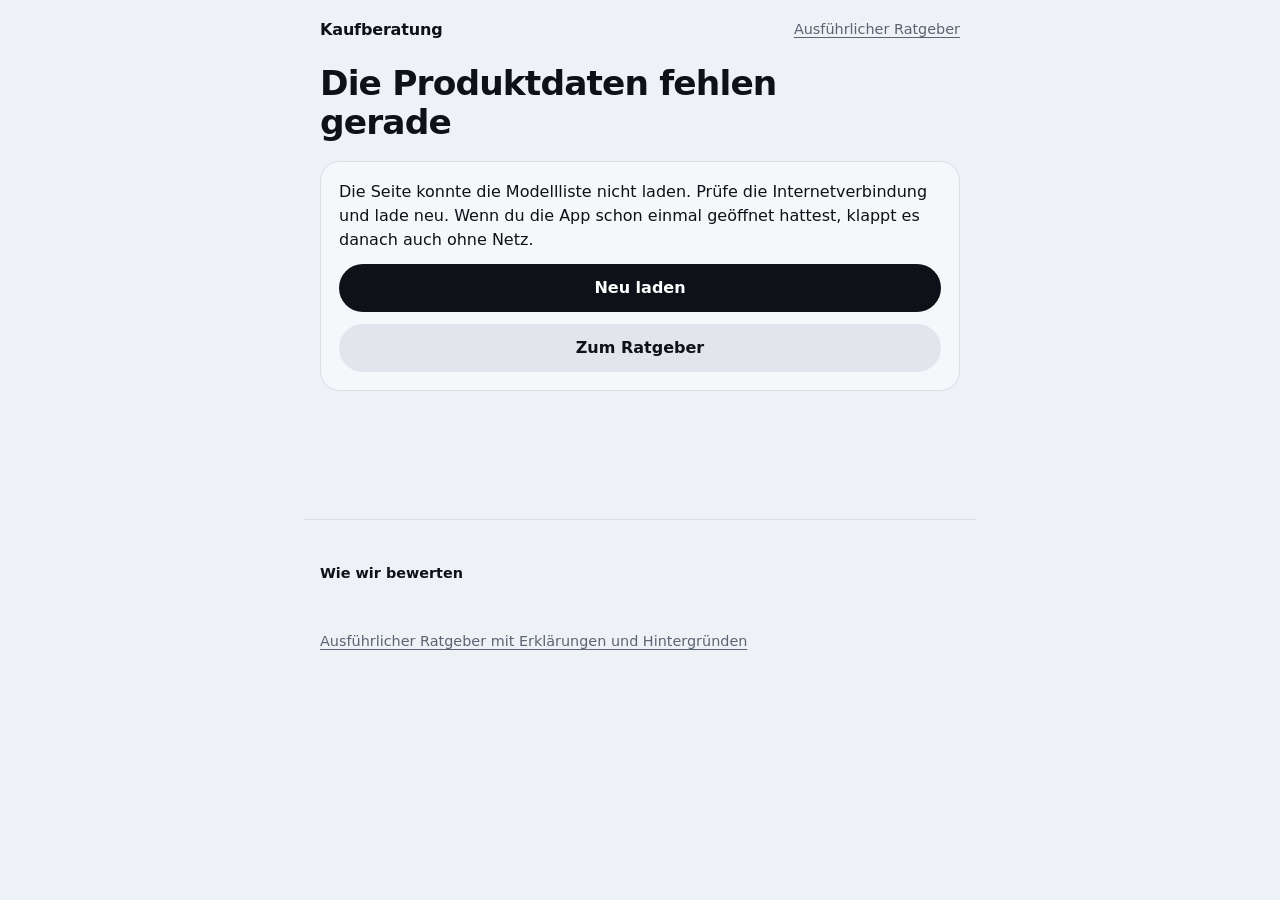
==== app/finder/index.html @ c20480fc "Finder: Produktdatenbank (14 Kategorien, 278 Modelle), Punkteschema, Prüfskript, Suchoberfläche Zwis" ====
<!doctype html>
<html lang="de">
<head>
<meta charset="utf-8">
<meta name="viewport" content="width=device-width, initial-scale=1, viewport-fit=cover">
<title>Finden &amp; Vergleichen – Kaufberatung</title>
<meta name="description" content="In unter einer Minute das passende Gerät finden: Kategorie wählen, Budget nennen, ein paar Fragen beantworten.">
<meta name="color-scheme" content="light dark">
<meta name="theme-color" media="(prefers-color-scheme: light)" content="#eef1f5">
<meta name="theme-color" media="(prefers-color-scheme: dark)" content="#000000">
<link rel="stylesheet" href="finder.css">
<!-- Manifest, Symbole und app.js (Service Worker) setzt der App-Bau ein. -->
</head>
<body>
<a class="sprung" href="#inhalt">Zum Inhalt springen</a>
<header class="leiste">
  <a class="leiste-marke" href="./">Kaufberatung</a>
  <a class="leiste-link" href="ratgeber.html">Ausführlicher Ratgeber</a>
</header>

<main id="inhalt" class="haupt" tabindex="-1" aria-busy="true">
  <p class="laden" role="status">Modellliste wird geladen …</p>
  <noscript><p class="laden">Diese Seite braucht JavaScript. Ohne JavaScript hilft der <a href="ratgeber.html">ausführliche Ratgeber</a>.</p></noscript>
</main>

<div id="ablage" class="ablage" role="region" aria-label="Auswahl zum Vergleich" hidden></div>

<footer class="fuss">
  <details class="methode">
    <summary>Wie wir bewerten</summary>
    <p>Die Punkte kommen aus Herstellerangaben: Datenblatt und EU-Energielabel. Es sind keine Testnoten. Jedes Merkmal bekommt 0 bis 100 Teilpunkte, deine Antworten legen fest, wie stark es zählt.</p>
    <p>Ein Datenblatt zeigt die Ausstattung, aber nicht, wie gut Bild, Ton oder Saugen wirklich sind. Deshalb ziehen wir Datenblatt-Noten zur Mitte hin, ziehen etwas ab und vergeben ohne unabhängigen Test höchstens <span id="m-kappung">84</span> Punkte. Fehlen Angaben, sinkt die Note; fehlt zu viel, gibt es keine.</p>
    <p>Preise sind ohne Gewähr. Wir nennen Händler und Datum der Abfrage; seitdem kann sich der Preis geändert haben.</p>
  </details>
  <p id="datenstand" class="fuss-stand"></p>
  <p><a href="ratgeber.html">Ausführlicher Ratgeber mit Erklärungen und Hintergründen</a></p>
</footer>

<script src="bewertung.js"></script>
<script src="finder.js"></script>
</body>
</html>
---- app/finder/finder.css ----
/* Finden & Vergleichen – gleiche Tokens wie die Kaufberatung („Tageslicht und Abend“, docs/DESIGN.md).
   Eine auffällige Stelle: die Notenskala in der Empfehlung (Klassenbänder, Spanne, Grenze ohne Test).
   Alles andere bleibt ruhig: eine Schriftfamilie, Tinte auf hellem Grau, Grün nur für „passt/vorn“. */

:root {
  --font: "Geist", -apple-system, BlinkMacSystemFont, "Segoe UI Variable Text", "Segoe UI", system-ui, sans-serif;
  --bg: #eef1f5; --surface: #ffffff; --surface-2: #f5f7fa;
  --ink: #0e1218; --muted: #5a6472; --line: #d8dee6; --edge: rgba(255, 255, 255, 0);
  --ctl: #0e1218; --ctl-ink: #ffffff; --seg-bg: #e2e6ec;
  --good: #1d7a45; --good-bg: rgba(29, 122, 69, .09); --warn: #8a5a00; --warn-bg: rgba(138, 90, 0, .09);
  --focus: #1f5fd1;
  --r-panel: 20px; --r-ctl: 999px; --r-feld: 14px;
  --ease-out: cubic-bezier(0.23, 1, 0.32, 1);
  --schatten: 0 1px 0 var(--edge) inset, 0 24px 48px -32px rgba(16, 24, 40, .35);
  color-scheme: light dark;
}
@media (prefers-color-scheme: dark) {
  :root {
    --bg: #000000; --surface: #0f1115; --surface-2: #171a20;
    --ink: #f3f1ed; --muted: #9ba4b0; --line: #252a32; --edge: rgba(255, 255, 255, .08);
    --ctl: #f3f1ed; --ctl-ink: #000000; --seg-bg: #1a1d23;
    --good: #5fcf8a; --good-bg: rgba(95, 207, 138, .12); --warn: #f0b04a; --warn-bg: rgba(240, 176, 74, .12);
    --focus: #8ab4ff;
    --schatten: 0 1px 0 var(--edge) inset;
  }
}

*, *::before, *::after { box-sizing: border-box; }
html { -webkit-text-size-adjust: 100%; text-size-adjust: 100%; }
body {
  margin: 0; background: var(--bg); color: var(--ink);
  font: 400 1rem/1.5 var(--font); font-feature-settings: "tnum" 0;
  overflow-wrap: break-word;
  padding-left: env(safe-area-inset-left, 0px); padding-right: env(safe-area-inset-right, 0px);
}
p, h1, h2, h3, ul, ol, fieldset { margin: 0; }
a { color: inherit; text-underline-offset: .18em; }
button, input { font: inherit; color: inherit; }
button { cursor: pointer; }
:focus-visible { outline: 3px solid var(--focus); outline-offset: 2px; border-radius: 6px; }
[hidden] { display: none !important; }
.zahl, .preis-betrag, .rang-preis, .vgl-preis, .budget-zahl, .kachel-zahl { font-variant-numeric: tabular-nums; }

.visuell-weg {
  position: absolute !important; width: 1px; height: 1px; padding: 0; margin: -1px;
  overflow: hidden; clip: rect(0 0 0 0); clip-path: inset(50%); white-space: nowrap; border: 0;
}
.sprung { position: absolute; left: 12px; top: -60px; z-index: 50; padding: 10px 16px; background: var(--ctl); color: var(--ctl-ink); border-radius: 10px; }
.sprung:focus { top: 12px; }

/* ---------- Rahmen ---------- */
.leiste, .haupt, .fuss { width: 100%; max-width: 42rem; margin: 0 auto; padding-left: 16px; padding-right: 16px; }
.leiste {
  display: flex; align-items: center; justify-content: space-between; gap: 12px;
  padding-top: calc(8px + env(safe-area-inset-top, 0px)); padding-bottom: 4px;
}
.leiste-marke { font-weight: 700; letter-spacing: -.01em; text-decoration: none; display: inline-flex; align-items: center; min-height: 44px; }
.leiste-link { color: var(--muted); font-size: .9rem; display: inline-flex; align-items: center; min-height: 44px; text-align: right; }
.haupt { padding-bottom: 8rem; outline: none; }
.laden { padding: 3rem 0; color: var(--muted); }

/* ---------- Schirme ---------- */
.schirm { display: grid; gap: 1.25rem; padding-top: .5rem; }
.schirm.neu { animation: auftauchen 200ms var(--ease-out) both; }   /* nur beim Schrittwechsel, nicht bei jeder Antwort */
@keyframes auftauchen { from { opacity: 0; transform: translateY(6px); } to { opacity: 1; transform: none; } }
.titel { font-size: clamp(1.6rem, 6.4vw, 2.15rem); line-height: 1.12; font-weight: 680; letter-spacing: -.025em; outline: none; max-width: 22ch; }
.lead { color: var(--muted); font-size: 1.02rem; max-width: 34rem; }
.hilfe { color: var(--muted); font-size: .9rem; }
.leise-text { color: var(--muted); }

.kopf { display: flex; align-items: center; justify-content: space-between; gap: 8px; flex-wrap: wrap; margin-bottom: -.5rem; }
.zurueck {
  display: inline-flex; align-items: center; gap: 2px; min-height: 44px; padding: 0 10px 0 2px;
  background: none; border: 0; font-weight: 600; font-size: .95rem; border-radius: 10px;
}
.zurueck.rechts { padding: 0 2px 0 10px; color: var(--muted); font-weight: 500; }
.schritt { color: var(--muted); font-size: .85rem; }
.schritt span { color: var(--ink); font-weight: 600; }

.sym { width: 24px; height: 24px; fill: none; stroke: currentColor; stroke-width: 1.6; stroke-linecap: round; stroke-linejoin: round; flex: none; }
.sym.klein { width: 22px; height: 22px; stroke-width: 2; }

/* ---------- Kategorien ---------- */
.gruppe { display: grid; gap: .6rem; }
.gruppe-name { font-size: .95rem; font-weight: 600; color: var(--muted); }
.kacheln { list-style: none; padding: 0; display: grid; grid-template-columns: repeat(auto-fill, minmax(9.25rem, 1fr)); gap: 10px; }
.kachel {
  width: 100%; min-height: 7rem; display: flex; flex-direction: column; align-items: flex-start; justify-content: space-between; gap: 10px;
  padding: 14px 14px 12px; text-align: left; border-radius: 18px;
  background: var(--surface); border: 1px solid var(--line); box-shadow: var(--schatten);
  transition: transform 140ms var(--ease-out), border-color 140ms var(--ease-out);
}
.kachel-sym { width: 30px; height: 30px; stroke-width: 1.5; }
.kachel-name { font-weight: 620; font-size: 1rem; line-height: 1.25; }
.kachel-zahl { color: var(--muted); font-size: .8rem; margin-top: -6px; }
.kachel.leer { background: transparent; box-shadow: none; }
.kachel.leer .kachel-sym, .kachel.leer .kachel-name { opacity: .62; }
.kachel:active { transform: scale(.98); }
@media (hover: hover) and (pointer: fine) { .kachel:hover { border-color: var(--ink); } }

/* ---------- Eingaben ---------- */
.budget-zeile { display: flex; align-items: center; gap: 10px; flex-wrap: wrap; }
.budget-label.klein { font-size: .9rem; color: var(--muted); }
.budget-box { position: relative; display: inline-flex; align-items: center; }
.budget-zahl {
  width: 12.5rem; max-width: 100%; min-height: 64px; padding: 6px 2.6rem 6px 16px;
  font-size: 2rem; font-weight: 650; letter-spacing: -.02em;
  background: var(--surface); border: 2px solid var(--line); border-radius: var(--r-feld);
  -moz-appearance: textfield; appearance: textfield;
}
.budget-zahl::-webkit-outer-spin-button, .budget-zahl::-webkit-inner-spin-button { -webkit-appearance: none; margin: 0; }
.budget-zahl::placeholder { color: var(--muted); opacity: .7; font-weight: 500; }
.budget-zahl:focus { border-color: var(--ink); outline: none; }
.budget-zahl:focus-visible { outline: 3px solid var(--focus); outline-offset: 2px; }
.euro { position: absolute; right: 16px; font-size: 1.5rem; font-weight: 600; color: var(--muted); pointer-events: none; }

.budget-leiste { display: grid; gap: 10px; padding: 12px; border-radius: var(--r-panel); background: var(--surface-2); border: 1px solid var(--line); }
.budget-leiste .budget-zahl { width: 9.5rem; min-height: 48px; font-size: 1.35rem; padding-right: 2.2rem; border-radius: 12px; }
.budget-leiste .euro { font-size: 1.1rem; right: 12px; }

.chips { display: flex; flex-wrap: wrap; gap: 8px; }
.chip {
  min-height: 44px; padding: 0 16px; border-radius: var(--r-ctl); border: 1px solid transparent;
  background: var(--seg-bg); font-weight: 550; font-size: .95rem;
  transition: background-color 140ms var(--ease-out), color 140ms var(--ease-out), transform 140ms var(--ease-out);
}
.chip[aria-pressed="true"] { background: var(--ctl); color: var(--ctl-ink); }
.chip:active { transform: scale(.97); }
.chips.kompakt .chip { font-size: .88rem; padding: 0 13px; }

.frage { border: 0; padding: 0; display: grid; gap: .6rem; min-width: 0; }
.frage legend { font-weight: 620; font-size: 1.08rem; line-height: 1.3; padding: 0; margin-bottom: .6rem; }
.optionen { display: grid; gap: 8px; }
.option {
  display: flex; align-items: center; gap: 12px; min-height: 50px; padding: 10px 14px;
  border-radius: var(--r-feld); background: var(--surface); border: 1px solid var(--line); cursor: pointer;
  transition: border-color 140ms var(--ease-out), box-shadow 140ms var(--ease-out);
}
.option input { width: 20px; height: 20px; margin: 0; accent-color: var(--ink); flex: none; }
.option:has(input:checked) { border-color: var(--ink); box-shadow: inset 0 0 0 1px var(--ink); }
.option:has(input:focus-visible) { outline: 3px solid var(--focus); outline-offset: 2px; }
.option input:focus-visible { outline: none; }

.weiter { padding-top: .5rem; }
.knopf {
  display: inline-flex; align-items: center; justify-content: center; gap: 8px; min-height: 48px; padding: 0 22px;
  border-radius: var(--r-ctl); border: 0; font-weight: 620; font-size: 1rem; text-decoration: none;
  transition: transform 140ms var(--ease-out), opacity 140ms var(--ease-out);
}
.knopf.haupt { background: var(--ctl); color: var(--ctl-ink); }
.knopf.neben { background: var(--seg-bg); color: var(--ink); }
.knopf.breit { width: 100%; }
.knopf:active { transform: scale(.97); }
.knopf:disabled { opacity: .45; cursor: default; transform: none; }
.weiter .knopf { width: 100%; min-height: 54px; font-size: 1.05rem; }
.textlink { display: inline-flex; align-items: center; min-height: 44px; font-weight: 600; font-size: .92rem; }

/* ---------- Karten ---------- */
.karte { background: var(--surface); border: 1px solid var(--line); border-radius: var(--r-panel); padding: 18px; display: grid; gap: .75rem; box-shadow: var(--schatten); }
.karte.leise { background: var(--surface-2); box-shadow: none; }
.karte .gross { font-size: 1.15rem; font-weight: 620; }
.auswahl { color: var(--muted); font-size: .9rem; margin-bottom: .25rem; }

.empfehlung { padding: 20px 18px 18px; gap: .5rem; }
.karte-kopf { font-size: .9rem; font-weight: 600; color: var(--good); }
.karte-kopf.warn { color: var(--warn); }
.hersteller { color: var(--muted); font-size: .9rem; margin-top: .25rem; }
.modell { font-size: 1.55rem; line-height: 1.15; font-weight: 680; letter-spacing: -.02em; margin-top: -.25rem; }
.variante { color: var(--muted); }
.note-zeile { display: flex; align-items: flex-end; gap: 14px; margin-top: .5rem; }
.note-zahl { line-height: .9; white-space: nowrap; }
.note-zahl .zahl { font-size: clamp(3.6rem, 18vw, 4.6rem); font-weight: 720; letter-spacing: -.05em; }
.note-zahl .von { font-size: .95rem; color: var(--muted); font-weight: 500; letter-spacing: 0; }
.note-text { padding-bottom: .35rem; }
.klasse { font-size: 1.3rem; font-weight: 650; line-height: 1.2; }
.marke { font-size: .82rem; color: var(--muted); }

/* Notenskala: Bänder der Klassen, aktuelle Klasse getönt, Spanne als Balken, ab Kappung schraffiert */
.skala { margin: .6rem 0 .2rem; }
.skala-bahn { position: relative; height: 14px; border-radius: 7px; background: var(--seg-bg); }
.skala-stufe { position: absolute; top: 0; bottom: 0; box-shadow: inset -2px 0 0 var(--surface); }
.skala-stufe:first-child { border-radius: 7px 0 0 7px; }
.skala-stufe.an { background: var(--good-bg); box-shadow: inset -2px 0 0 var(--surface), inset 0 0 0 1px color-mix(in srgb, var(--good) 45%, transparent); }
.skala-test {
  position: absolute; top: 0; bottom: 0; border-radius: 0 7px 7px 0;
  background: repeating-linear-gradient(135deg, transparent 0 3px, color-mix(in srgb, var(--muted) 45%, transparent) 3px 4px);
}
.skala-spanne { position: absolute; top: 4px; bottom: 4px; border-radius: 3px; background: color-mix(in srgb, var(--ink) 22%, transparent); }
.skala-punkt {
  position: absolute; top: 50%; width: 20px; height: 20px; border-radius: 50%;
  background: var(--ink); border: 3px solid var(--surface); transform: translate(-50%, -50%);
  box-shadow: 0 0 0 1px var(--ink);
}
.skala-marken { position: relative; height: 1.2rem; margin-top: 4px; font-size: .72rem; color: var(--muted); }
.skala-marken span { position: absolute; transform: translateX(-50%); }
.skala-hinweis { font-size: .78rem; color: var(--muted); text-align: right; }

.warnung { background: var(--warn-bg); color: var(--ink); border-radius: 12px; padding: 10px 12px; font-size: .92rem; }
.staerken { margin-top: .35rem; }
.staerken h3 { font-size: .9rem; font-weight: 600; color: var(--muted); margin-bottom: .3rem; }
.staerken ul { padding-left: 1.15rem; display: grid; gap: .2rem; }
.staerken li::marker { color: var(--good); }
.kauf { display: flex; flex-wrap: wrap; align-items: center; justify-content: space-between; gap: 12px; margin-top: .6rem; padding-top: .9rem; border-top: 1px solid var(--line); }
.preis-betrag { font-size: 1.6rem; font-weight: 680; letter-spacing: -.02em; line-height: 1.1; }
.preis-betrag.klein { font-size: 1.1rem; }
.preis-quelle { font-size: .82rem; color: var(--muted); }
.kauf .knopf { flex: 1 1 10rem; }

.hinweis { background: var(--surface-2); box-shadow: none; gap: .4rem; }
.hinweis.mehr { border-color: color-mix(in srgb, var(--good) 40%, var(--line)); }
.hinweis-text { font-size: 1.08rem; font-weight: 620; line-height: 1.35; }
.hinweis-modell { color: var(--muted); font-size: .9rem; }
.hinweis-knoepfe { display: flex; flex-wrap: wrap; align-items: center; gap: 4px 14px; }
.hinweis-knoepfe .knopf { min-height: 44px; padding: 0 18px; font-size: .92rem; }

.vgl { display: inline-flex; align-items: center; gap: 8px; min-height: 44px; font-size: .9rem; cursor: pointer; }
.vgl input { width: 20px; height: 20px; margin: 0; accent-color: var(--ink); }
.vgl.aus { color: var(--muted); cursor: default; }

/* ---------- Rangliste ---------- */
.abschnitt { display: grid; gap: .75rem; margin-top: 1rem; }
.abschnitt h2 { font-size: 1.25rem; font-weight: 660; letter-spacing: -.015em; outline: none; }
.rang-kopf { display: grid; gap: .6rem; }
.segment { display: flex; padding: 3px; border-radius: var(--r-ctl); background: var(--seg-bg); width: 100%; max-width: 26rem; }
.segment-wahl { flex: 1 1 0; position: relative; }
.segment-wahl input { position: absolute; inset: 0; opacity: 0; margin: 0; cursor: pointer; }
.segment-wahl span {
  display: flex; align-items: center; justify-content: center; min-height: 40px; padding: 0 6px; text-align: center;
  border-radius: var(--r-ctl); font-size: .86rem; font-weight: 560; line-height: 1.15;
  transition: background-color 140ms var(--ease-out);
}
.segment-wahl input:checked + span { background: var(--surface); box-shadow: 0 1px 3px rgba(16, 24, 40, .18); font-weight: 650; }
.segment-wahl input:focus-visible + span { outline: 3px solid var(--focus); outline-offset: 1px; }
@media (pointer: coarse) { .segment-wahl span { min-height: 44px; } }

.rang { list-style: none; padding: 0; display: grid; gap: 0; border-top: 1px solid var(--line); }
.rang-eintrag {
  display: grid; grid-template-columns: 1.6rem minmax(0, 1fr) auto; gap: 4px 10px; align-items: start;
  padding: 12px 4px 6px; border-bottom: 1px solid var(--line);
}
.rang-eintrag.erste { background: var(--good-bg); border-radius: 12px; border-bottom-color: transparent; padding-left: 8px; padding-right: 8px; margin: 4px -4px; }
.rang-nr { color: var(--muted); font-size: .85rem; font-variant-numeric: tabular-nums; padding-top: .15rem; }
.rang-name { font-weight: 600; line-height: 1.3; }
.hersteller-inline { color: var(--muted); font-weight: 450; }
.rang-marken { color: var(--warn); font-size: .82rem; margin-top: 2px; }
.rang-aktionen { display: flex; flex-wrap: wrap; gap: 0 16px; }
.rang-werte { text-align: right; }
.rang-note { display: grid; justify-items: end; line-height: 1.05; }
.rang-note .zahl { font-size: 1.5rem; font-weight: 700; letter-spacing: -.03em; }
.rang-klasse { font-size: .78rem; color: var(--muted); }
.rang-preis { font-size: .95rem; font-weight: 600; margin-top: .3rem; white-space: nowrap; }

/* ---------- Vergleich ---------- */
.vgl-tabelle { display: grid; gap: 2px; }
.vgl-reihe { display: grid; gap: 6px; }
.vgl-reihe.spalten-2 { grid-template-columns: repeat(2, minmax(0, 1fr)); }
.vgl-reihe.spalten-3 { grid-template-columns: repeat(3, minmax(0, 1fr)); }
.vgl-modelle { position: sticky; top: 0; z-index: 2; background: var(--bg); padding: 8px 0; border-bottom: 1px solid var(--line); }
.vgl-name { font-weight: 620; font-size: .88rem; line-height: 1.25; hyphens: auto; overflow-wrap: anywhere; }
.vgl-note { font-size: .8rem; color: var(--muted); }
.vgl-note .zahl { font-size: 1.25rem; font-weight: 700; color: var(--ink); }
.vgl-preis { font-size: .85rem; font-weight: 600; }
.vgl-feld { font-size: .8rem; color: var(--muted); margin-top: 10px; margin-bottom: 4px; hyphens: auto; }
.vgl-wert { padding: 8px 10px; border-radius: 10px; background: var(--surface); font-size: .9rem; line-height: 1.3; hyphens: auto; overflow-wrap: anywhere; }
.vgl-wert.vorn { box-shadow: inset 0 0 0 2px var(--good); font-weight: 650; }
.vgl-wert.fehlt { color: var(--muted); background: transparent; box-shadow: inset 0 0 0 1px var(--line); }

/* ---------- Ablage unten ---------- */
.ablage {
  position: fixed; z-index: 30; left: 50%; transform: translateX(-50%);
  bottom: calc(12px + env(safe-area-inset-bottom, 0px)); width: min(calc(100% - 24px), 40rem);
  display: flex; align-items: center; gap: 8px; flex-wrap: wrap; padding: 8px 8px 8px 16px;
  background: var(--surface); border-radius: var(--r-panel);
  box-shadow: inset 0 1px 0 var(--edge), 0 0 0 1px var(--line), 0 24px 48px -24px rgba(16, 24, 40, .45);
}
.ablage-text { flex: 1 1 8rem; font-weight: 600; font-size: .92rem; }
.ablage .knopf { min-height: 44px; padding: 0 16px; font-size: .92rem; }
@starting-style { .ablage { opacity: 0; transform: translate(-50%, 10px); } }
.ablage { transition: opacity 200ms var(--ease-out), transform 200ms var(--ease-out); }

/* ---------- Fuß ---------- */
.fuss { display: grid; gap: .75rem; padding-top: 2rem; padding-bottom: calc(6rem + env(safe-area-inset-bottom, 0px)); color: var(--muted); font-size: .9rem; border-top: 1px solid var(--line); }
.methode summary { display: flex; align-items: center; min-height: 44px; font-weight: 600; color: var(--ink); cursor: pointer; }
.methode p { margin-top: .5rem; max-width: 38rem; }
.fuss a { display: inline-flex; align-items: center; min-height: 44px; }

@media (min-width: 40rem) {
  .kacheln { grid-template-columns: repeat(3, minmax(0, 1fr)); }
  .empfehlung { padding: 26px 26px 22px; }
  .rang-kopf { grid-template-columns: 1fr auto; align-items: center; }
  .segment { width: 24rem; }
}

@media (prefers-reduced-motion: reduce) {
  .schirm.neu { animation: none; }
  .kachel, .chip, .knopf, .option, .segment-wahl span, .ablage { transition: none; }
  .kachel:active, .chip:active, .knopf:active { transform: none; }
  @starting-style { .ablage { opacity: 0; transform: translateX(-50%); } }
}
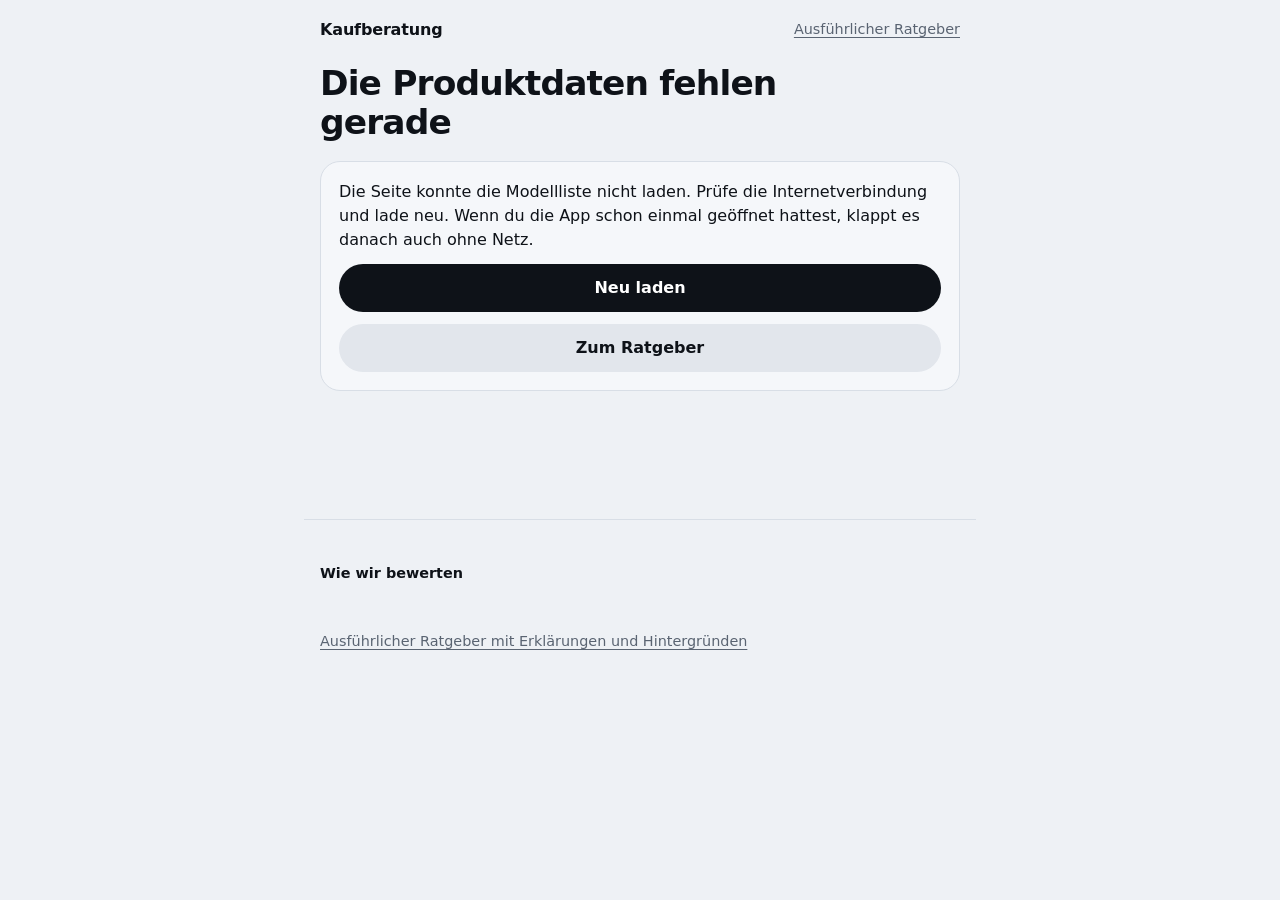
==== commit 595df109: "UX-Neuausrichtung: D12–D24, P1 Sofortfixes Finder, P6 Stufe 1 Preise - Entscheidungen D12–D24; Gesam" ====
--- a/app/finder/index.html
+++ b/app/finder/index.html
@@ -29,7 +29,8 @@
   <details class="methode">
     <summary>Wie wir bewerten</summary>
     <p>Die Punkte kommen aus Herstellerangaben: Datenblatt und EU-Energielabel. Es sind keine Testnoten. Jedes Merkmal bekommt 0 bis 100 Teilpunkte, deine Antworten legen fest, wie stark es zählt.</p>
-    <p>Ein Datenblatt zeigt die Ausstattung, aber nicht, wie gut Bild, Ton oder Saugen wirklich sind. Deshalb ziehen wir Datenblatt-Noten zur Mitte hin, ziehen etwas ab und vergeben ohne unabhängigen Test höchstens <span id="m-kappung">84</span> Punkte. Fehlen Angaben, sinkt die Note; fehlt zu viel, gibt es keine.</p>
+    <p>Ein Datenblatt zeigt die Ausstattung, aber nicht, wie gut Bild, Ton oder Saugen wirklich sind. Deshalb ziehen wir Datenblatt-Noten zur Mitte hin und ziehen etwas ab. Fehlen Angaben, sinkt die Note; fehlt zu viel, gibt es keine.</p>
+    <p>Empfohlen wird nur ein Modell mit bekanntem Preis. Haben zwei Modelle dieselbe Punktzahl, steht das günstigere vorn.</p>
     <p>Preise sind ohne Gewähr. Wir nennen Händler und Datum der Abfrage; seitdem kann sich der Preis geändert haben.</p>
   </details>
   <p id="datenstand" class="fuss-stand"></p>
--- a/app/finder/finder.css
+++ b/app/finder/finder.css
@@ -1,5 +1,5 @@
 /* Finden & Vergleichen – gleiche Tokens wie die Kaufberatung („Tageslicht und Abend“, docs/DESIGN.md).
-   Eine auffällige Stelle: die Notenskala in der Empfehlung (Klassenbänder, Spanne, Grenze ohne Test).
+   Eine auffällige Stelle: die große Punktzahl in der Empfehlung (D12: ohne Klassenwörter und Kappung).
    Alles andere bleibt ruhig: eine Schriftfamilie, Tinte auf hellem Grau, Grün nur für „passt/vorn“. */
 
 :root {
@@ -26,7 +26,7 @@
 }
 
 *, *::before, *::after { box-sizing: border-box; }
-html { -webkit-text-size-adjust: 100%; text-size-adjust: 100%; }
+html { -webkit-text-size-adjust: 100%; text-size-adjust: 100%; scroll-padding-bottom: 6rem; }
 body {
   margin: 0; background: var(--bg); color: var(--ink);
   font: 400 1rem/1.5 var(--font); font-feature-settings: "tnum" 0;
@@ -161,46 +161,57 @@
 .karte .gross { font-size: 1.15rem; font-weight: 620; }
 .auswahl { color: var(--muted); font-size: .9rem; margin-bottom: .25rem; }
 
+/* Deine Angaben: Frage leise, Antwort kräftig, zweispaltig ab etwas Breite */
+.angaben { display: grid; gap: .4rem; }
+.angaben-titel { font-size: .95rem; font-weight: 600; color: var(--muted); }
+.angaben-liste { margin: 0; display: grid; grid-template-columns: minmax(0, 1fr); gap: 0; border-top: 1px solid var(--line); }
+.angaben-liste dt { color: var(--muted); font-size: .86rem; line-height: 1.3; padding-top: .5rem; }
+.angaben-liste dd { margin: 0; font-weight: 620; line-height: 1.3; padding: .1rem 0 .5rem; border-bottom: 1px solid var(--line); }
+@media (min-width: 34rem) {
+  .angaben-liste { grid-template-columns: minmax(0, 1.4fr) minmax(0, 1fr); column-gap: 16px; }
+  .angaben-liste dt, .angaben-liste dd { padding: .5rem 0; border-bottom: 1px solid var(--line); }
+  .angaben-liste dd { text-align: right; }
+}
+
 .empfehlung { padding: 20px 18px 18px; gap: .5rem; }
 .karte-kopf { font-size: .9rem; font-weight: 600; color: var(--good); }
 .karte-kopf.warn { color: var(--warn); }
 .hersteller { color: var(--muted); font-size: .9rem; margin-top: .25rem; }
 .modell { font-size: 1.55rem; line-height: 1.15; font-weight: 680; letter-spacing: -.02em; margin-top: -.25rem; }
 .variante { color: var(--muted); }
-.note-zeile { display: flex; align-items: flex-end; gap: 14px; margin-top: .5rem; }
+.note-block { display: grid; gap: .35rem; margin-top: .4rem; }
+.note-zeile { display: flex; align-items: flex-end; flex-wrap: wrap; gap: 4px 14px; }
 .note-zahl { line-height: .9; white-space: nowrap; }
-.note-zahl .zahl { font-size: clamp(3.6rem, 18vw, 4.6rem); font-weight: 720; letter-spacing: -.05em; }
+.note-zahl .zahl { font-size: clamp(3.2rem, 15vw, 4.2rem); font-weight: 720; letter-spacing: -.05em; }
 .note-zahl .von { font-size: .95rem; color: var(--muted); font-weight: 500; letter-spacing: 0; }
-.note-text { padding-bottom: .35rem; }
-.klasse { font-size: 1.3rem; font-weight: 650; line-height: 1.2; }
-.marke { font-size: .82rem; color: var(--muted); }
-
-/* Notenskala: Bänder der Klassen, aktuelle Klasse getönt, Spanne als Balken, ab Kappung schraffiert */
-.skala { margin: .6rem 0 .2rem; }
-.skala-bahn { position: relative; height: 14px; border-radius: 7px; background: var(--seg-bg); }
-.skala-stufe { position: absolute; top: 0; bottom: 0; box-shadow: inset -2px 0 0 var(--surface); }
-.skala-stufe:first-child { border-radius: 7px 0 0 7px; }
-.skala-stufe.an { background: var(--good-bg); box-shadow: inset -2px 0 0 var(--surface), inset 0 0 0 1px color-mix(in srgb, var(--good) 45%, transparent); }
-.skala-test {
-  position: absolute; top: 0; bottom: 0; border-radius: 0 7px 7px 0;
-  background: repeating-linear-gradient(135deg, transparent 0 3px, color-mix(in srgb, var(--muted) 45%, transparent) 3px 4px);
-}
+.note-zeile .marke { padding-bottom: .35rem; }
+.marke { font-size: .86rem; color: var(--muted); }
+.note-herkunft summary { display: flex; align-items: center; min-height: 44px; font-weight: 600; font-size: .92rem; cursor: pointer; width: fit-content; }
+.note-herkunft[open] { display: grid; gap: .4rem; padding-bottom: .25rem; }
+
+/* Notenskala (aufgeklappt): Bahn 0–100, Füllung bis zur Note, Spanne als Balken */
+.skala { margin: .2rem 0 .1rem; }
+.skala-bahn { position: relative; height: 14px; border-radius: 7px; background: var(--seg-bg); overflow: visible; }
+.skala-fuellung { position: absolute; left: 0; top: 0; bottom: 0; border-radius: 7px; background: var(--good-bg); box-shadow: inset 0 0 0 1px color-mix(in srgb, var(--good) 40%, transparent); }
 .skala-spanne { position: absolute; top: 4px; bottom: 4px; border-radius: 3px; background: color-mix(in srgb, var(--ink) 22%, transparent); }
 .skala-punkt {
   position: absolute; top: 50%; width: 20px; height: 20px; border-radius: 50%;
   background: var(--ink); border: 3px solid var(--surface); transform: translate(-50%, -50%);
   box-shadow: 0 0 0 1px var(--ink);
 }
-.skala-marken { position: relative; height: 1.2rem; margin-top: 4px; font-size: .72rem; color: var(--muted); }
+.skala-marken { position: relative; height: 1.2rem; margin-top: 4px; font-size: .8rem; color: var(--muted); }
 .skala-marken span { position: absolute; transform: translateX(-50%); }
-.skala-hinweis { font-size: .78rem; color: var(--muted); text-align: right; }
+.skala-marken span:first-child { transform: none; }
+.skala-marken span:last-child { transform: translateX(-100%); }
 
 .warnung { background: var(--warn-bg); color: var(--ink); border-radius: 12px; padding: 10px 12px; font-size: .92rem; }
 .staerken { margin-top: .35rem; }
 .staerken h3 { font-size: .9rem; font-weight: 600; color: var(--muted); margin-bottom: .3rem; }
 .staerken ul { padding-left: 1.15rem; display: grid; gap: .2rem; }
 .staerken li::marker { color: var(--good); }
-.kauf { display: flex; flex-wrap: wrap; align-items: center; justify-content: space-between; gap: 12px; margin-top: .6rem; padding-top: .9rem; border-top: 1px solid var(--line); }
+.kauf { display: flex; flex-wrap: wrap; align-items: center; justify-content: space-between; gap: 12px; margin: .5rem 0 .25rem; padding: .9rem 0; border-top: 1px solid var(--line); border-bottom: 1px solid var(--line); }
+.tests h3 { font-size: .9rem; font-weight: 600; color: var(--muted); }
+.tests ul { list-style: none; padding: 0; }
 .preis-betrag { font-size: 1.6rem; font-weight: 680; letter-spacing: -.02em; line-height: 1.1; }
 .preis-betrag.klein { font-size: 1.1rem; }
 .preis-quelle { font-size: .82rem; color: var(--muted); }
@@ -238,7 +249,10 @@
   display: grid; grid-template-columns: 1.6rem minmax(0, 1fr) auto; gap: 4px 10px; align-items: start;
   padding: 12px 4px 6px; border-bottom: 1px solid var(--line);
 }
+.rang-eintrag.ohne-nr { grid-template-columns: minmax(0, 1fr) auto; }
 .rang-eintrag.erste { background: var(--good-bg); border-radius: 12px; border-bottom-color: transparent; padding-left: 8px; padding-right: 8px; margin: 4px -4px; }
+.offen { display: grid; gap: .5rem; margin-top: 1rem; }
+.offen-titel { font-size: 1.05rem; font-weight: 640; }
 .rang-nr { color: var(--muted); font-size: .85rem; font-variant-numeric: tabular-nums; padding-top: .15rem; }
 .rang-name { font-weight: 600; line-height: 1.3; }
 .hersteller-inline { color: var(--muted); font-weight: 450; }
@@ -247,7 +261,6 @@
 .rang-werte { text-align: right; }
 .rang-note { display: grid; justify-items: end; line-height: 1.05; }
 .rang-note .zahl { font-size: 1.5rem; font-weight: 700; letter-spacing: -.03em; }
-.rang-klasse { font-size: .78rem; color: var(--muted); }
 .rang-preis { font-size: .95rem; font-weight: 600; margin-top: .3rem; white-space: nowrap; }
 
 /* ---------- Vergleich ---------- */
@@ -269,14 +282,26 @@
 .ablage {
   position: fixed; z-index: 30; left: 50%; transform: translateX(-50%);
   bottom: calc(12px + env(safe-area-inset-bottom, 0px)); width: min(calc(100% - 24px), 40rem);
-  display: flex; align-items: center; gap: 8px; flex-wrap: wrap; padding: 8px 8px 8px 16px;
+  display: flex; align-items: center; gap: 6px; padding: 8px 8px 8px 14px;
   background: var(--surface); border-radius: var(--r-panel);
   box-shadow: inset 0 1px 0 var(--edge), 0 0 0 1px var(--line), 0 24px 48px -24px rgba(16, 24, 40, .45);
 }
-.ablage-text { flex: 1 1 8rem; font-weight: 600; font-size: .92rem; }
-.ablage .knopf { min-height: 44px; padding: 0 16px; font-size: .92rem; }
+.ablage-text { flex: 1 1 auto; min-width: 0; font-weight: 600; font-size: .92rem; white-space: nowrap; overflow: hidden; text-overflow: ellipsis; }
+/* width/margin/max-width zurücksetzen: die Layoutklasse .haupt (Hauptspalte) trifft sonst auch „knopf haupt“ */
+.ablage .knopf { min-height: 44px; padding: 0 14px; font-size: .92rem; flex: none; width: auto; max-width: none; margin: 0; }
+/* 07 B12: unten Platz in Höhe der Ablage (eine Zeile, notfalls zwei) */
+.mit-ablage .fuss { padding-bottom: calc(9rem + env(safe-area-inset-bottom, 0px)); }
 @starting-style { .ablage { opacity: 0; transform: translate(-50%, 10px); } }
 .ablage { transition: opacity 200ms var(--ease-out), transform 200ms var(--ease-out); }
+
+/* ---------- Hinweis „Neue Fassung“ (finder-app.js), oben, damit er die Ablage unten nicht verdeckt ---------- */
+.app-hinweis {
+  position: fixed; z-index: 40; left: 50%; transform: translateX(-50%);
+  top: calc(12px + env(safe-area-inset-top, 0px)); width: min(calc(100% - 24px), 30rem);
+  box-shadow: inset 0 1px 0 var(--edge), 0 0 0 1px var(--line), 0 24px 48px -24px rgba(16, 24, 40, .45);
+}
+.app-hinweis-reihe { display: flex; gap: 8px; flex-wrap: wrap; }
+.app-hinweis .knopf { min-height: 44px; width: auto; flex: 1 1 0; }
 
 /* ---------- Fuß ---------- */
 .fuss { display: grid; gap: .75rem; padding-top: 2rem; padding-bottom: calc(6rem + env(safe-area-inset-bottom, 0px)); color: var(--muted); font-size: .9rem; border-top: 1px solid var(--line); }
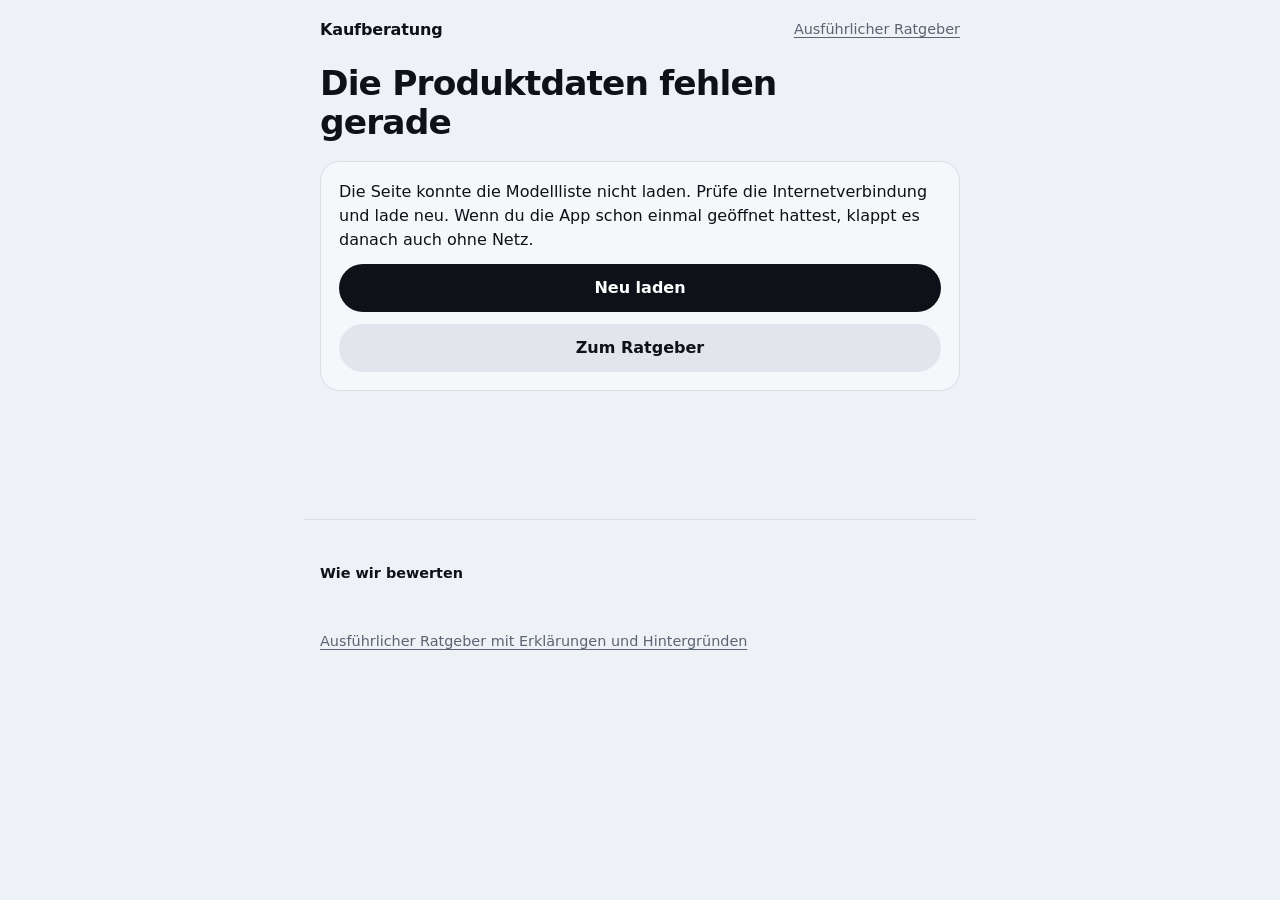
==== commit 268fb061: "P1 r1: Codex-Befunde P1-01…P1-05 behoben Rang aus der angezeigten Note in jeder Sortierung, Punkte j" ====
--- a/app/finder/index.html
+++ b/app/finder/index.html
@@ -18,7 +18,7 @@
   <a class="leiste-link" href="ratgeber.html">Ausführlicher Ratgeber</a>
 </header>
 
-<main id="inhalt" class="haupt" tabindex="-1" aria-busy="true">
+<main id="inhalt" class="hauptspalte" tabindex="-1" aria-busy="true">
   <p class="laden" role="status">Modellliste wird geladen …</p>
   <noscript><p class="laden">Diese Seite braucht JavaScript. Ohne JavaScript hilft der <a href="ratgeber.html">ausführliche Ratgeber</a>.</p></noscript>
 </main>
--- a/app/finder/finder.css
+++ b/app/finder/finder.css
@@ -49,14 +49,15 @@
 .sprung:focus { top: 12px; }
 
 /* ---------- Rahmen ---------- */
-.leiste, .haupt, .fuss { width: 100%; max-width: 42rem; margin: 0 auto; padding-left: 16px; padding-right: 16px; }
+/* P1-02: Layoutklasse .hauptspalte, „haupt“ allein ist nur der Knopfstil (knopf haupt) */
+.leiste, .hauptspalte, .fuss { width: 100%; max-width: 42rem; margin: 0 auto; padding-left: 16px; padding-right: 16px; }
 .leiste {
   display: flex; align-items: center; justify-content: space-between; gap: 12px;
   padding-top: calc(8px + env(safe-area-inset-top, 0px)); padding-bottom: 4px;
 }
 .leiste-marke { font-weight: 700; letter-spacing: -.01em; text-decoration: none; display: inline-flex; align-items: center; min-height: 44px; }
 .leiste-link { color: var(--muted); font-size: .9rem; display: inline-flex; align-items: center; min-height: 44px; text-align: right; }
-.haupt { padding-bottom: 8rem; outline: none; }
+.hauptspalte { padding-bottom: 8rem; outline: none; }
 .laden { padding: 3rem 0; color: var(--muted); }
 
 /* ---------- Schirme ---------- */
@@ -287,8 +288,7 @@
   box-shadow: inset 0 1px 0 var(--edge), 0 0 0 1px var(--line), 0 24px 48px -24px rgba(16, 24, 40, .45);
 }
 .ablage-text { flex: 1 1 auto; min-width: 0; font-weight: 600; font-size: .92rem; white-space: nowrap; overflow: hidden; text-overflow: ellipsis; }
-/* width/margin/max-width zurücksetzen: die Layoutklasse .haupt (Hauptspalte) trifft sonst auch „knopf haupt“ */
-.ablage .knopf { min-height: 44px; padding: 0 14px; font-size: .92rem; flex: none; width: auto; max-width: none; margin: 0; }
+.ablage .knopf { min-height: 44px; padding: 0 14px; font-size: .92rem; flex: none; }
 /* 07 B12: unten Platz in Höhe der Ablage (eine Zeile, notfalls zwei) */
 .mit-ablage .fuss { padding-bottom: calc(9rem + env(safe-area-inset-bottom, 0px)); }
 @starting-style { .ablage { opacity: 0; transform: translate(-50%, 10px); } }
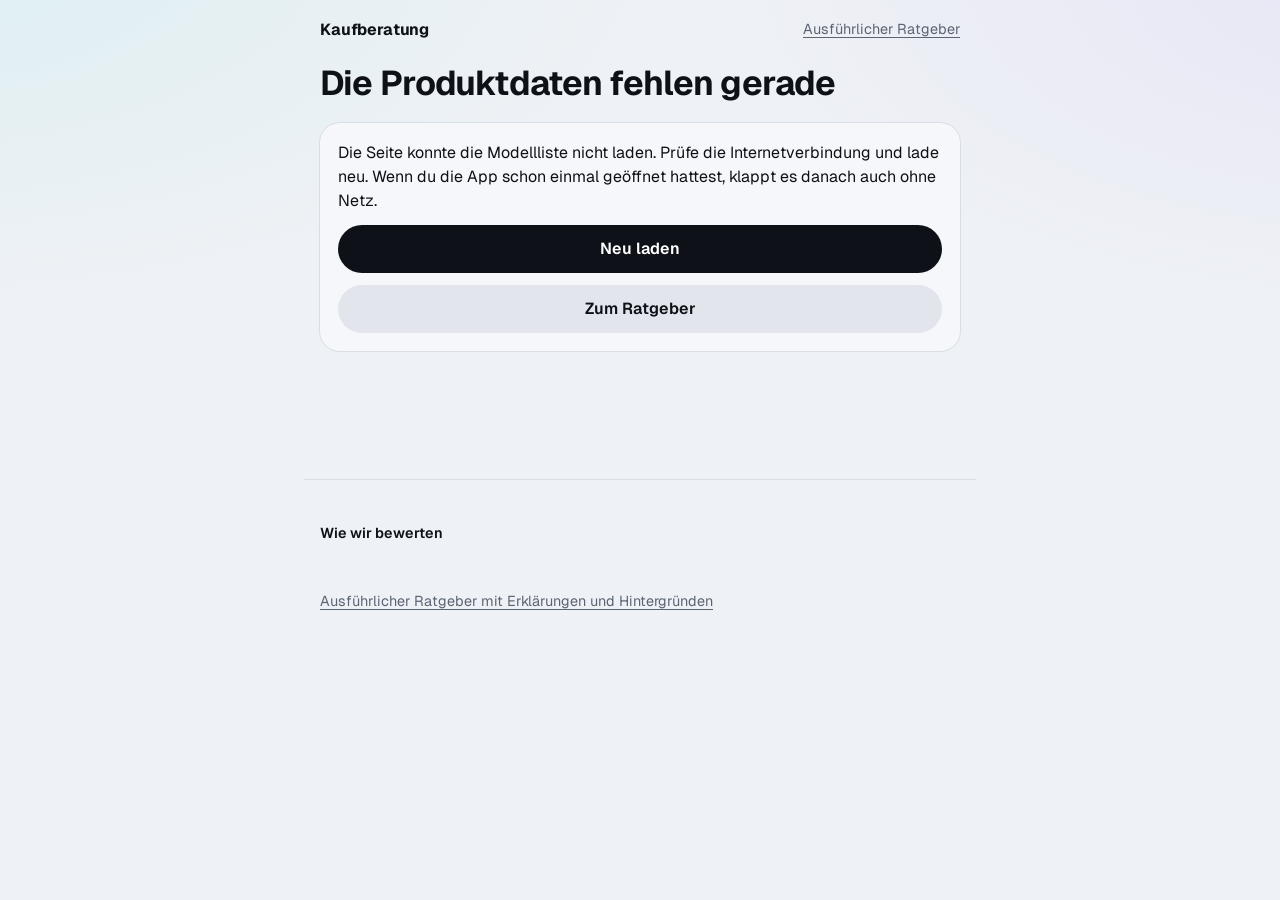
==== commit 54052c3d: "Finder G1: Look wie der Ratgeber, Punkte als Balken, Prioritäten-Regler A: Geist, Schein, Panels mit" ====
--- a/app/finder/index.html
+++ b/app/finder/index.html
@@ -8,6 +8,9 @@
 <meta name="color-scheme" content="light dark">
 <meta name="theme-color" media="(prefers-color-scheme: light)" content="#eef1f5">
 <meta name="theme-color" media="(prefers-color-scheme: dark)" content="#000000">
+<link rel="preconnect" href="https://fonts.googleapis.com">
+<link rel="preconnect" href="https://fonts.gstatic.com" crossorigin>
+<link rel="stylesheet" href="https://fonts.googleapis.com/css2?family=Geist:wght@100..900&display=swap">
 <link rel="stylesheet" href="finder.css">
 <!-- Manifest, Symbole und app.js (Service Worker) setzt der App-Bau ein. -->
 </head>
@@ -28,7 +31,7 @@
 <footer class="fuss">
   <details class="methode">
     <summary>Wie wir bewerten</summary>
-    <p>Die Punkte kommen aus Herstellerangaben: Datenblatt und EU-Energielabel. Es sind keine Testnoten. Jedes Merkmal bekommt 0 bis 100 Teilpunkte, deine Antworten legen fest, wie stark es zählt.</p>
+    <p>Die Punkte kommen aus Herstellerangaben: Datenblatt und EU-Energielabel. Es sind keine Testnoten. Jedes Merkmal bekommt 0 bis 100 Teilpunkte, deine Antworten und die Regler „Deine Prioritäten verschieben“ legen fest, wie stark es zählt. Der Preis zählt nie in die Note.</p>
     <p>Ein Datenblatt zeigt die Ausstattung, aber nicht, wie gut Bild, Ton oder Saugen wirklich sind. Deshalb ziehen wir Datenblatt-Noten zur Mitte hin und ziehen etwas ab. Fehlen Angaben, sinkt die Note; fehlt zu viel, gibt es keine.</p>
     <p>Empfohlen wird nur ein Modell mit bekanntem Preis. Haben zwei Modelle dieselbe Punktzahl, steht das günstigere vorn.</p>
     <p>Preise sind ohne Gewähr. Wir nennen Händler und Datum der Abfrage; seitdem kann sich der Preis geändert haben.</p>
--- a/app/finder/finder.css
+++ b/app/finder/finder.css
@@ -1,6 +1,8 @@
 /* Finden & Vergleichen – gleiche Tokens wie die Kaufberatung („Tageslicht und Abend“, docs/DESIGN.md).
    Eine auffällige Stelle: die große Punktzahl in der Empfehlung (D12: ohne Klassenwörter und Kappung).
-   Alles andere bleibt ruhig: eine Schriftfamilie, Tinte auf hellem Grau, Grün nur für „passt/vorn“. */
+   Alles andere bleibt ruhig: eine Schriftfamilie, Tinte auf hellem Grau, Grün nur für „passt/vorn“.
+   G1 (24.11.2026, docs/DESIGN.md „G1 Bauplan“): Look wie der Ratgeber (Geist, Schein, Panels mit Lichtkante, Glas-Hinweise),
+   Punktbahnen, Balken „Woher die Punkte kommen“, Prioritäten-Regler; Vergleichsfarben nur im Vergleich. */
 
 :root {
   --font: "Geist", -apple-system, BlinkMacSystemFont, "Segoe UI Variable Text", "Segoe UI", system-ui, sans-serif;
@@ -11,7 +13,14 @@
   --focus: #1f5fd1;
   --r-panel: 20px; --r-ctl: 999px; --r-feld: 14px;
   --ease-out: cubic-bezier(0.23, 1, 0.32, 1);
-  --schatten: 0 1px 0 var(--edge) inset, 0 24px 48px -32px rgba(16, 24, 40, .35);
+  --spring: cubic-bezier(.32, .72, 0, 1); --t-press: 140ms; --t-swap: 200ms;
+  --track: #dfe4ea; --thumb: #ffffff; --thumb-shadow: 0 0 0 .5px rgba(16, 24, 40, .14), 0 2px 7px rgba(16, 24, 40, .22);
+  --shadow: rgba(16, 24, 40, .12);
+  --schatten: inset 0 1px 0 var(--edge), 0 0 0 1px var(--line), 0 28px 56px -40px var(--shadow);   /* Ratgeber .panel */
+  --kb-schein-t: rgba(63, 224, 214, .10); --kb-schein-l: rgba(157, 116, 255, .09);
+  /* Vergleichsfarben je Modell (dataviz-Validator --pairs all hell und dunkel bestanden; Name steht immer als Text daneben) */
+  --c1: #2a78d6; --c2: #eb6834; --c3: #1baf7a;
+  --c: var(--ink);
   color-scheme: light dark;
 }
 @media (prefers-color-scheme: dark) {
@@ -21,14 +30,22 @@
     --ctl: #f3f1ed; --ctl-ink: #000000; --seg-bg: #1a1d23;
     --good: #5fcf8a; --good-bg: rgba(95, 207, 138, .12); --warn: #f0b04a; --warn-bg: rgba(240, 176, 74, .12);
     --focus: #8ab4ff;
-    --schatten: 0 1px 0 var(--edge) inset;
+    --track: #2a2f38; --thumb-shadow: 0 2px 7px rgba(0, 0, 0, .6); --shadow: rgba(0, 0, 0, 0);
+    --kb-schein-t: rgba(63, 224, 214, .16); --kb-schein-l: rgba(157, 116, 255, .14);
+    --c1: #3987e5; --c2: #d95926; --c3: #199e70;
   }
 }
 
 *, *::before, *::after { box-sizing: border-box; }
-html { -webkit-text-size-adjust: 100%; text-size-adjust: 100%; scroll-padding-bottom: 6rem; }
+html {
+  -webkit-text-size-adjust: 100%; text-size-adjust: 100%; scroll-padding-bottom: 6rem;
+  /* stehender Schein in den Icon-Farben am Seitenanfang (Ratgeber), keine Bewegung */
+  background: radial-gradient(70rem 32rem at -10% -8%, var(--kb-schein-t), transparent 70%),
+    radial-gradient(60rem 30rem at 110% -4%, var(--kb-schein-l), transparent 70%), var(--bg);
+  background-repeat: no-repeat; background-color: var(--bg);
+}
 body {
-  margin: 0; background: var(--bg); color: var(--ink);
+  margin: 0; background: transparent; color: var(--ink); -webkit-font-smoothing: antialiased;
   font: 400 1rem/1.5 var(--font); font-feature-settings: "tnum" 0;
   overflow-wrap: break-word;
   padding-left: env(safe-area-inset-left, 0px); padding-right: env(safe-area-inset-right, 0px);
@@ -88,16 +105,16 @@
 .kachel {
   width: 100%; min-height: 7rem; display: flex; flex-direction: column; align-items: flex-start; justify-content: space-between; gap: 10px;
   padding: 14px 14px 12px; text-align: left; border-radius: 18px;
-  background: var(--surface); border: 1px solid var(--line); box-shadow: var(--schatten);
-  transition: transform 140ms var(--ease-out), border-color 140ms var(--ease-out);
+  background: var(--surface); border: 0; box-shadow: var(--schatten);
+  transition: transform var(--t-press) var(--ease-out), box-shadow var(--t-press) var(--ease-out);
 }
 .kachel-sym { width: 30px; height: 30px; stroke-width: 1.5; }
 .kachel-name { font-weight: 620; font-size: 1rem; line-height: 1.25; }
 .kachel-zahl { color: var(--muted); font-size: .8rem; margin-top: -6px; }
-.kachel.leer { background: transparent; box-shadow: none; }
+.kachel.leer { background: transparent; box-shadow: 0 0 0 1px var(--line); }
 .kachel.leer .kachel-sym, .kachel.leer .kachel-name { opacity: .62; }
 .kachel:active { transform: scale(.98); }
-@media (hover: hover) and (pointer: fine) { .kachel:hover { border-color: var(--ink); } }
+@media (hover: hover) and (pointer: fine) { .kachel:hover { box-shadow: inset 0 1px 0 var(--edge), 0 0 0 1px var(--ink), 0 28px 56px -40px var(--shadow); } }
 
 /* ---------- Eingaben ---------- */
 .budget-zeile { display: flex; align-items: center; gap: 10px; flex-wrap: wrap; }
@@ -115,7 +132,7 @@
 .budget-zahl:focus-visible { outline: 3px solid var(--focus); outline-offset: 2px; }
 .euro { position: absolute; right: 16px; font-size: 1.5rem; font-weight: 600; color: var(--muted); pointer-events: none; }
 
-.budget-leiste { display: grid; gap: 10px; padding: 12px; border-radius: var(--r-panel); background: var(--surface-2); border: 1px solid var(--line); }
+.budget-leiste { display: grid; gap: 10px; padding: 12px; border-radius: var(--r-panel); background: var(--surface-2); box-shadow: inset 0 1px 0 var(--edge), 0 0 0 1px var(--line); }
 .budget-leiste .budget-zahl { width: 9.5rem; min-height: 48px; font-size: 1.35rem; padding-right: 2.2rem; border-radius: 12px; }
 .budget-leiste .euro { font-size: 1.1rem; right: 12px; }
 
@@ -157,8 +174,8 @@
 .textlink { display: inline-flex; align-items: center; min-height: 44px; font-weight: 600; font-size: .92rem; }
 
 /* ---------- Karten ---------- */
-.karte { background: var(--surface); border: 1px solid var(--line); border-radius: var(--r-panel); padding: 18px; display: grid; gap: .75rem; box-shadow: var(--schatten); }
-.karte.leise { background: var(--surface-2); box-shadow: none; }
+.karte, .panel { background: var(--surface); border-radius: var(--r-panel); padding: 18px; display: grid; gap: .75rem; box-shadow: var(--schatten); }
+.karte.leise { background: var(--surface-2); box-shadow: inset 0 1px 0 var(--edge), 0 0 0 1px var(--line); }
 .karte .gross { font-size: 1.15rem; font-weight: 620; }
 .auswahl { color: var(--muted); font-size: .9rem; margin-bottom: .25rem; }
 
@@ -190,26 +207,35 @@
 .note-herkunft summary { display: flex; align-items: center; min-height: 44px; font-weight: 600; font-size: .92rem; cursor: pointer; width: fit-content; }
 .note-herkunft[open] { display: grid; gap: .4rem; padding-bottom: .25rem; }
 
-/* Notenskala (aufgeklappt): Bahn 0–100, Füllung bis zur Note, Spanne als Balken */
-.skala { margin: .2rem 0 .1rem; }
-.skala-bahn { position: relative; height: 14px; border-radius: 7px; background: var(--seg-bg); overflow: visible; }
-.skala-fuellung { position: absolute; left: 0; top: 0; bottom: 0; border-radius: 7px; background: var(--good-bg); box-shadow: inset 0 0 0 1px color-mix(in srgb, var(--good) 40%, transparent); }
-.skala-spanne { position: absolute; top: 4px; bottom: 4px; border-radius: 3px; background: color-mix(in srgb, var(--ink) 22%, transparent); }
-.skala-punkt {
-  position: absolute; top: 50%; width: 20px; height: 20px; border-radius: 50%;
-  background: var(--ink); border: 3px solid var(--surface); transform: translate(-50%, -50%);
-  box-shadow: 0 0 0 1px var(--ink);
-}
-.skala-marken { position: relative; height: 1.2rem; margin-top: 4px; font-size: .8rem; color: var(--muted); }
-.skala-marken span { position: absolute; transform: translateX(-50%); }
-.skala-marken span:first-child { transform: none; }
-.skala-marken span:last-child { transform: translateX(-100%); }
+/* Punktbahn (Ratgeber .scale): dünne Grundlinie, Spanne als halbtransparenter Balken, Punkt in --c */
+.skala { position: relative; margin: .35rem 0 .1rem; }
+.skala-bahn { position: relative; height: 18px; }
+.skala-bahn::before { content: ""; position: absolute; left: 0; right: 0; top: 8px; height: 2px; border-radius: 1px; background: var(--track); }
+.skala-spanne { position: absolute; top: 5px; height: 8px; border-radius: 4px; background: var(--c); opacity: .32; }
+.skala-punkt { position: absolute; top: 2px; width: 14px; height: 14px; margin-left: -7px; border-radius: 50%; background: var(--c); box-shadow: 0 0 0 2px var(--surface); }
+.skala-marken, .rang-achse { position: relative; height: 1.1rem; margin-top: 2px; font-size: .72rem; color: var(--muted); font-variant-numeric: tabular-nums; }
+.skala-marken span, .rang-achse span { position: absolute; transform: translateX(-50%); }
+.skala-marken span:first-child, .rang-achse span:first-child { transform: none; }
+.skala-marken span:last-child, .rang-achse span:last-child { transform: translateX(-100%); }
+.farbe-1 { --c: var(--c1); } .farbe-2 { --c: var(--c2); } .farbe-3 { --c: var(--c3); }
 
 .warnung { background: var(--warn-bg); color: var(--ink); border-radius: 12px; padding: 10px 12px; font-size: .92rem; }
-.staerken { margin-top: .35rem; }
-.staerken h3 { font-size: .9rem; font-weight: 600; color: var(--muted); margin-bottom: .3rem; }
-.staerken ul { padding-left: 1.15rem; display: grid; gap: .2rem; }
-.staerken li::marker { color: var(--good); }
+/* Woher die Punkte kommen: Balken = Teilpunkte in Tinte auf --track, fehlend gestrichelt */
+.herkunft { display: grid; gap: .5rem; margin-top: .5rem; }
+.herkunft h3 { font-size: .9rem; font-weight: 600; color: var(--muted); }
+.hz-liste { list-style: none; padding: 0; display: grid; gap: .7rem; }
+.hz { display: grid; gap: 4px; }
+.hz-kopf, .hz-fuss { display: flex; justify-content: space-between; align-items: baseline; gap: 12px; }
+.hz-name { font-weight: 600; font-size: .94rem; line-height: 1.3; }
+.hz-anteil, .hz-wert { color: var(--muted); font-size: .84rem; }
+.hz-anteil { white-space: nowrap; font-variant-numeric: tabular-nums; }
+.hz-punkte { font-weight: 620; font-size: .9rem; font-variant-numeric: tabular-nums; }
+.hz-bahn { position: relative; height: 6px; border-radius: 3px; background: var(--track); overflow: hidden; }
+.hz-balken { position: absolute; left: 0; top: 0; bottom: 0; border-radius: 3px; background: var(--ink); }
+.hz.fehlt .hz-bahn { background: transparent; box-shadow: none; border: 1px dashed var(--muted); height: 8px; border-radius: 4px; }
+.hz.fehlt .hz-name { color: var(--muted); font-weight: 500; }
+.hz-mehr summary, .regler-mehr summary { display: flex; align-items: center; min-height: 44px; font-weight: 600; font-size: .92rem; cursor: pointer; width: fit-content; }
+.hz-mehr[open] .hz-liste { margin-top: .3rem; }
 .kauf { display: flex; flex-wrap: wrap; align-items: center; justify-content: space-between; gap: 12px; margin: .5rem 0 .25rem; padding: .9rem 0; border-top: 1px solid var(--line); border-bottom: 1px solid var(--line); }
 .tests h3 { font-size: .9rem; font-weight: 600; color: var(--muted); }
 .tests ul { list-style: none; padding: 0; }
@@ -218,16 +244,58 @@
 .preis-quelle { font-size: .82rem; color: var(--muted); }
 .kauf .knopf { flex: 1 1 10rem; }
 
-.hinweis { background: var(--surface-2); box-shadow: none; gap: .4rem; }
-.hinweis.mehr { border-color: color-mix(in srgb, var(--good) 40%, var(--line)); }
+.hinweis { gap: .4rem; }
+/* Glas-Hinweise wie der Ratgeber (.glas-hin): Verlaufsring per Maske, Lichtstreif nur mit .is-sicht */
+.glas-hin {
+  --gh-t: 63, 224, 214; --gh-l: 157, 116, 255;
+  --gh-grund: linear-gradient(160deg, rgba(255, 255, 255, .96), rgba(255, 255, 255, .72) 52%, rgba(255, 255, 255, .86));
+  --gh-ton: linear-gradient(115deg, rgba(var(--gh-t), .16), rgba(var(--gh-l), .14));
+  --gh-ring: linear-gradient(135deg, rgba(var(--gh-t), .85), rgba(255, 255, 255, .9) 38%, rgba(var(--gh-l), .25) 62%, rgba(var(--gh-l), .75));
+  --gh-glanz: rgba(255, 255, 255, .95);
+  --gh-tiefe: inset 0 1px 0 #fff, 0 1px 2px rgba(16, 24, 40, .06), 0 8px 22px -12px rgba(var(--gh-l), .45);
+  position: relative; isolation: isolate; overflow: hidden; color: var(--ink);
+  background: var(--gh-grund), var(--gh-ton);
+  -webkit-backdrop-filter: blur(14px) saturate(1.5); backdrop-filter: blur(14px) saturate(1.5);
+  box-shadow: var(--gh-tiefe);
+}
+.glas-hin::before {
+  content: ""; position: absolute; inset: 0; z-index: -1; border-radius: inherit; padding: 1px; pointer-events: none;
+  background: var(--gh-ring);
+  -webkit-mask: linear-gradient(#000 0 0) content-box, linear-gradient(#000 0 0); -webkit-mask-composite: xor;
+  mask: linear-gradient(#000 0 0) content-box exclude, linear-gradient(#000 0 0);
+}
+.glas-hin::after {
+  content: ""; position: absolute; top: -40%; bottom: -40%; left: 0; width: 55%; z-index: -1; pointer-events: none;
+  background: linear-gradient(100deg, transparent 18%, var(--gh-glanz) 50%, transparent 82%); opacity: .55;
+  transform: translateX(-120%) skewX(-18deg); will-change: transform;
+  animation: gh-glanz 9s cubic-bezier(.77, 0, .175, 1) 1.2s infinite; animation-play-state: paused;
+}
+.glas-hin.is-sicht::after { animation-play-state: running; }
+@keyframes gh-glanz { 0% { transform: translateX(-120%) skewX(-18deg); } 30%, 100% { transform: translateX(260%) skewX(-18deg); } }
+@media (prefers-color-scheme: dark) {
+  .glas-hin {
+    --gh-grund: linear-gradient(160deg, rgba(255, 255, 255, .10), rgba(255, 255, 255, .035) 50%, rgba(255, 255, 255, .07));
+    --gh-ton: linear-gradient(115deg, rgba(var(--gh-t), .09), rgba(15, 17, 21, .55) 45%, rgba(var(--gh-l), .13));
+    --gh-ring: linear-gradient(135deg, rgba(var(--gh-t), .7), rgba(255, 255, 255, .22) 35%, rgba(255, 255, 255, .06) 60%, rgba(var(--gh-l), .65));
+    --gh-glanz: rgba(255, 255, 255, .16);
+    --gh-tiefe: inset 0 1px 0 rgba(255, 255, 255, .16), 0 10px 28px -14px rgba(var(--gh-l), .55);
+  }
+}
 .hinweis-text { font-size: 1.08rem; font-weight: 620; line-height: 1.35; }
 .hinweis-modell { color: var(--muted); font-size: .9rem; }
 .hinweis-knoepfe { display: flex; flex-wrap: wrap; align-items: center; gap: 4px 14px; }
 .hinweis-knoepfe .knopf { min-height: 44px; padding: 0 18px; font-size: .92rem; }
 
-.vgl { display: inline-flex; align-items: center; gap: 8px; min-height: 44px; font-size: .9rem; cursor: pointer; }
-.vgl input { width: 20px; height: 20px; margin: 0; accent-color: var(--ink); }
-.vgl.aus { color: var(--muted); cursor: default; }
+/* Vergleichen-Schalter: Kapsel, gedrückt in Tinte */
+.vgl-knopf {
+  display: inline-flex; align-items: center; gap: 6px; min-height: 44px; padding: 0 14px; border: 0; border-radius: var(--r-ctl);
+  background: transparent; box-shadow: inset 0 0 0 1px var(--line); font-size: .9rem; font-weight: 580; width: fit-content;
+  transition: transform var(--t-press) var(--ease-out), background-color var(--t-swap) var(--ease-out), color var(--t-swap) var(--ease-out);
+}
+.vgl-knopf[aria-pressed="true"] { background: var(--ctl); color: var(--ctl-ink); box-shadow: none; }
+.vgl-knopf:active { transform: scale(.97); }
+.vgl-knopf:disabled { color: var(--muted); cursor: default; transform: none; }
+.vgl-zeichen { font-weight: 700; }
 
 /* ---------- Rangliste ---------- */
 .abschnitt { display: grid; gap: .75rem; margin-top: 1rem; }
@@ -263,21 +331,68 @@
 .rang-note { display: grid; justify-items: end; line-height: 1.05; }
 .rang-note .zahl { font-size: 1.5rem; font-weight: 700; letter-spacing: -.03em; }
 .rang-preis { font-size: .95rem; font-weight: 600; margin-top: .3rem; white-space: nowrap; }
-
-/* ---------- Vergleich ---------- */
+.rang-bahn { grid-column: 1 / -1; }
+.rang-bahn .skala { margin: 0; }
+.rang-eintrag.erste .skala-bahn::before { background: color-mix(in srgb, var(--ink) 16%, transparent); }
+.rang-achse { margin: 0 4px -4px; }
+.rang-vorn { font-size: .9rem; font-weight: 560; }
+.rang-vorn.gleichauf { color: var(--warn); }
+.rang-eintrag { will-change: auto; }
+
+/* ---------- Vergleich (Bahnen wie Ratgeber .lane) ---------- */
 .vgl-tabelle { display: grid; gap: 2px; }
 .vgl-reihe { display: grid; gap: 6px; }
 .vgl-reihe.spalten-2 { grid-template-columns: repeat(2, minmax(0, 1fr)); }
 .vgl-reihe.spalten-3 { grid-template-columns: repeat(3, minmax(0, 1fr)); }
-.vgl-modelle { position: sticky; top: 0; z-index: 2; background: var(--bg); padding: 8px 0; border-bottom: 1px solid var(--line); }
+.vgl-modelle { position: sticky; top: 0; z-index: 2; background: var(--bg); padding: 8px 0; box-shadow: inset 0 -1px 0 var(--line); }
 .vgl-name { font-weight: 620; font-size: .88rem; line-height: 1.25; hyphens: auto; overflow-wrap: anywhere; }
+.vgl-farbe { display: inline-block; width: 10px; height: 10px; border-radius: 3px; background: var(--c); margin-right: 6px; vertical-align: .05em; }
 .vgl-note { font-size: .8rem; color: var(--muted); }
 .vgl-note .zahl { font-size: 1.25rem; font-weight: 700; color: var(--ink); }
 .vgl-preis { font-size: .85rem; font-weight: 600; }
-.vgl-feld { font-size: .8rem; color: var(--muted); margin-top: 10px; margin-bottom: 4px; hyphens: auto; }
-.vgl-wert { padding: 8px 10px; border-radius: 10px; background: var(--surface); font-size: .9rem; line-height: 1.3; hyphens: auto; overflow-wrap: anywhere; }
-.vgl-wert.vorn { box-shadow: inset 0 0 0 2px var(--good); font-weight: 650; }
-.vgl-wert.fehlt { color: var(--muted); background: transparent; box-shadow: inset 0 0 0 1px var(--line); }
+.vgl-block { display: grid; gap: 6px; padding: 12px 0; box-shadow: inset 0 -1px 0 var(--line); }
+.vgl-feld { display: flex; flex-wrap: wrap; align-items: baseline; gap: 2px 10px; }
+.vgl-feld-name { font-weight: 600; font-size: .94rem; line-height: 1.3; }
+.vgl-feld-anteil { color: var(--muted); font-size: .82rem; }
+.vgl-marke { font-size: .78rem; font-weight: 550; padding: 2px 8px; border-radius: 6px; color: var(--muted); box-shadow: inset 0 0 0 1px var(--line); }
+.vgl-marke.vorn { color: var(--good); box-shadow: inset 0 0 0 1px var(--good); }
+.vgl-bahnen { display: grid; gap: 4px; }
+.vgl-bahn { display: grid; grid-template-columns: minmax(0, 6.5rem) minmax(0, 1fr) minmax(0, 6.5rem); gap: 10px; align-items: center; font-size: .86rem; }
+/* Name darf zweizeilig umbrechen: bei Serienmodellen unterscheidet oft erst das Ende (Größe) */
+.vgl-bahn-name { color: var(--muted); font-size: .8rem; line-height: 1.2; overflow-wrap: anywhere; display: -webkit-box; -webkit-box-orient: vertical; -webkit-line-clamp: 2; line-clamp: 2; overflow: hidden; }
+.vgl-bahn-wert { text-align: right; font-variant-numeric: tabular-nums; overflow-wrap: anywhere; line-height: 1.25; }
+.vgl-bahn.vorn .vgl-bahn-wert { font-weight: 650; }
+.vgl-bahn.fehlt .vgl-bahn-wert { color: var(--muted); }
+.vgl-bahn .skala { margin: 0; }
+.vgl-spur { position: relative; height: 12px; }
+.vgl-spur::before { content: ""; position: absolute; left: 0; right: 0; top: 5px; height: 2px; border-radius: 1px; background: var(--track); }
+.vgl-spur.leer::before { background: none; border-top: 1px dashed var(--line); height: 0; }
+.vgl-punkt { position: absolute; top: 1px; width: 10px; height: 10px; margin-left: -5px; border-radius: 50%; background: var(--c); box-shadow: 0 0 0 2px var(--bg); }
+.vgl-achse { margin: 0 calc(6.5rem + 10px); }
+
+/* ---------- Prioritäten-Regler (Ratgeber .slider) ---------- */
+.prio { gap: .5rem; }
+.prio-titel { font-size: 1.15rem; font-weight: 650; letter-spacing: -.015em; outline: none; }
+.regler-liste { display: grid; }
+.regler { display: grid; grid-template-columns: minmax(0, 1fr) auto; gap: 0 12px; padding: 12px 0 2px; box-shadow: inset 0 1px 0 var(--line); }
+.regler-name { font-weight: 600; font-size: .95rem; line-height: 1.3; }
+.regler-wert { font-size: .86rem; color: var(--muted); text-align: right; font-variant-numeric: tabular-nums; white-space: nowrap; }
+.regler-spur {
+  -webkit-appearance: none; appearance: none; background: transparent; width: 100%; height: 44px; margin: 0; grid-column: 1 / -1; cursor: pointer;
+}
+.regler-spur::-webkit-slider-runnable-track { height: 6px; border-radius: 3px; background: linear-gradient(var(--ctl), var(--ctl)) 0 / var(--fill, 50%) 100% no-repeat, var(--track); }
+.regler-spur::-moz-range-track { height: 6px; border-radius: 3px; background: var(--track); }
+.regler-spur::-moz-range-progress { height: 6px; border-radius: 3px; background: var(--ctl); }
+.regler-spur::-webkit-slider-thumb {
+  -webkit-appearance: none; width: 26px; height: 26px; margin-top: -10px; border: 0; border-radius: 50%;
+  background: var(--thumb); box-shadow: var(--thumb-shadow); transition: transform var(--t-press) var(--ease-out);
+}
+.regler-spur::-moz-range-thumb { width: 26px; height: 26px; border: 0; border-radius: 50%; background: var(--thumb); box-shadow: var(--thumb-shadow); transition: transform var(--t-press) var(--ease-out); }
+.regler-spur:active::-webkit-slider-thumb { transform: scale(1.12); }
+.regler-spur:active::-moz-range-thumb { transform: scale(1.12); }
+.regler-spur:focus-visible { outline: 3px solid var(--focus); outline-offset: 2px; }
+.regler-mehr { box-shadow: inset 0 1px 0 var(--line); }
+.prio .knopf { justify-self: start; min-height: 44px; margin-top: .25rem; }
 
 /* ---------- Ablage unten ---------- */
 .ablage {
@@ -318,7 +433,8 @@
 
 @media (prefers-reduced-motion: reduce) {
   .schirm.neu { animation: none; }
-  .kachel, .chip, .knopf, .option, .segment-wahl span, .ablage { transition: none; }
-  .kachel:active, .chip:active, .knopf:active { transform: none; }
+  .kachel, .chip, .knopf, .option, .segment-wahl span, .ablage, .vgl-knopf, .regler-spur::-webkit-slider-thumb { transition: none; }
+  .kachel:active, .chip:active, .knopf:active, .vgl-knopf:active { transform: none; }
+  .glas-hin::after { animation: none; transform: none; left: -10%; width: 60%; opacity: .35; }
   @starting-style { .ablage { opacity: 0; transform: translateX(-50%); } }
 }
